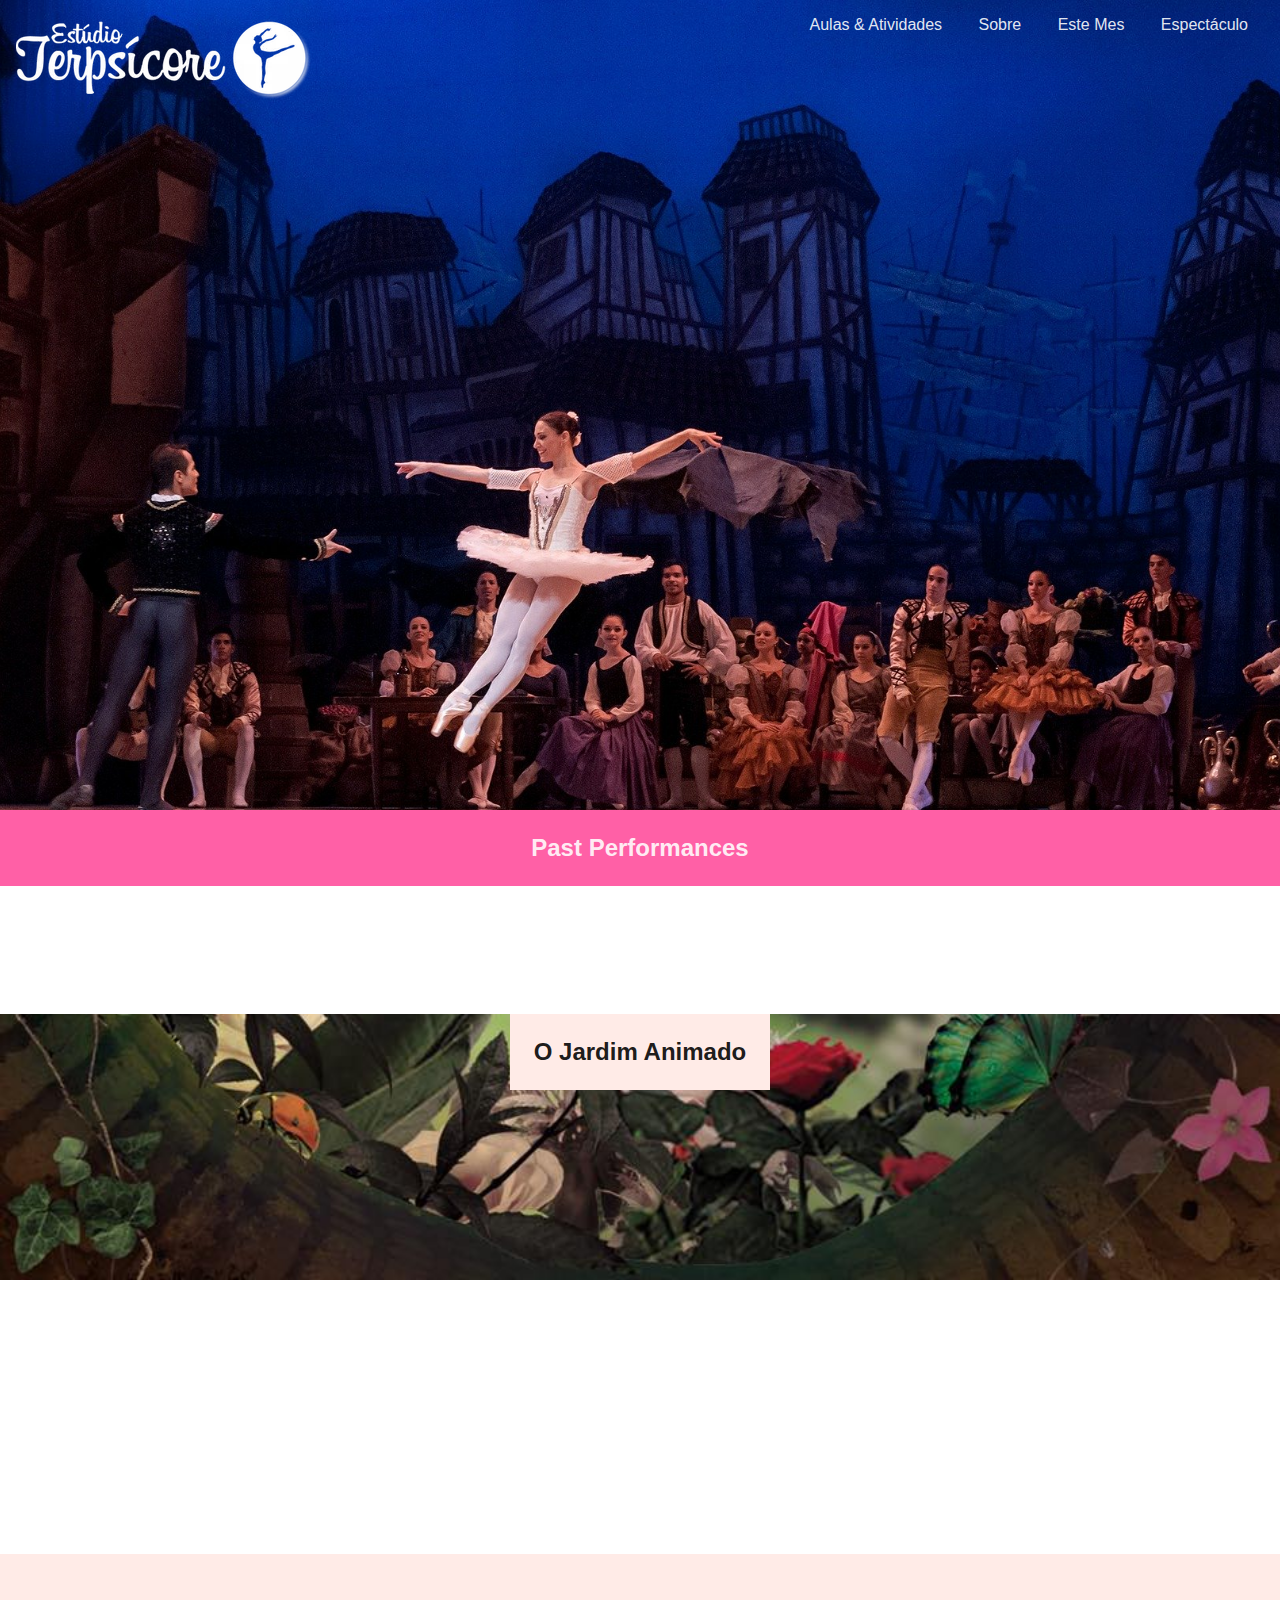
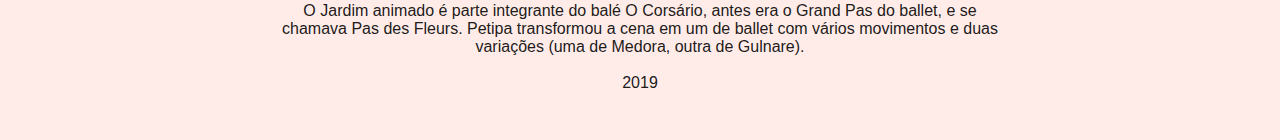
==== espetaculo.html @ 03edf13e "Jardim" ====
<!DOCTYPE html>
<html lang="en" dir="ltr">

<head>
  <meta charset="utf-8">
  <link rel="stylesheet" href="style.css">
  <title>Estudio Terpsicore</title>
</head>

<body id="espetaculo">
  <div class="esp1 parcont">
    <header>
      <a href="./index.html" id="HomeLogo"> <img src="./pics/terpLogo.png" alt="Home Logo"> </a>
      <nav class="main-nav">
        <ul>
          <li><a href="#">Aulas & Atividades</a></li>
          <li><a href="#">Sobre</a></li>
          <li><a href="#">Este Mes</a></li>
          <li><a href="#">Espectáculo</a></li>
        </ul>
      </nav>
    </header>
  </div>
  <div class="wide dark">
    <h2>Past Performances</h2>
  </div>
  <div class="esp2 parcont">
    <div class="spacer">

    </div>
    <div class="float light">
      <h2>O Jardim Animado</h2>
    </div>
  </div>
  <div class="wide light">
    <p>O Jardim animado é parte integrante do balé O Corsário, antes era o Grand Pas do ballet, e se chamava Pas des Fleurs. Petipa transformou a cena em um de ballet com vários movimentos e duas variações (uma de Medora, outra de Gulnare).
      <br><br>2019</p>

  </div>
</body>

</html>
---- style.css ----
* {
  padding: 0;
  margin: 0;
  color: rgba(255, 255, 255, 0.9);
  font-family: arial, sans-serif;
}

#index {
  background-image: url("./pics/HomeBack.png");
  background-repeat: no-repeat;
  background-position: center;
  background-size: cover;
  height: 100vh;
}

#HomeLogo {
  padding: 1em;
  padding-top: .9em;
}

.main-nav {
  float: right;
  padding: 1em;
}

.main-nav li a {
  list-style: none;
  text-decoration: none;
  padding: 1em;
}

.main-nav li {
  display: inline;
}

.wide {
  width: 100%;
  text-align: center;
  padding: 1.5em 0;
}

.wide p {
  width: 60%;
  text-align: center;
  margin: 1.5em auto;
}

.float {
  width: max-content;
  text-align: center;
  margin-left: auto;
  margin-right: auto;
  padding: 1.5em;
  margin-top: 10%;
}

.dark {
  background-color: rgb(255, 96, 166);
}

.light {
  background-color: #FFEBE7;
}

.light h2 {
  color: rgba(0, 0, 0, .9);
}

.light p {
  color: rgba(0, 0, 0, .9);
}

.parcont {
  background-repeat: no-repeat;
  background-size: cover;
  background-attachment: fixed;
}

h2 {
  text-align: center;
  margin-left: auto;
  margin-right: auto;
}

.spacer {
  height: 50%;
}

/* espetaculo */
#espetaculo {}

.esp1 {
  background-image: url("./pics/ballet-performances.jpg");
  min-height: 90vh;
  background-position: 6% 50%;
}

.esp2 {
  background-image: url("./pics/Jardim.jpg");
  min-height: 60vh;
}
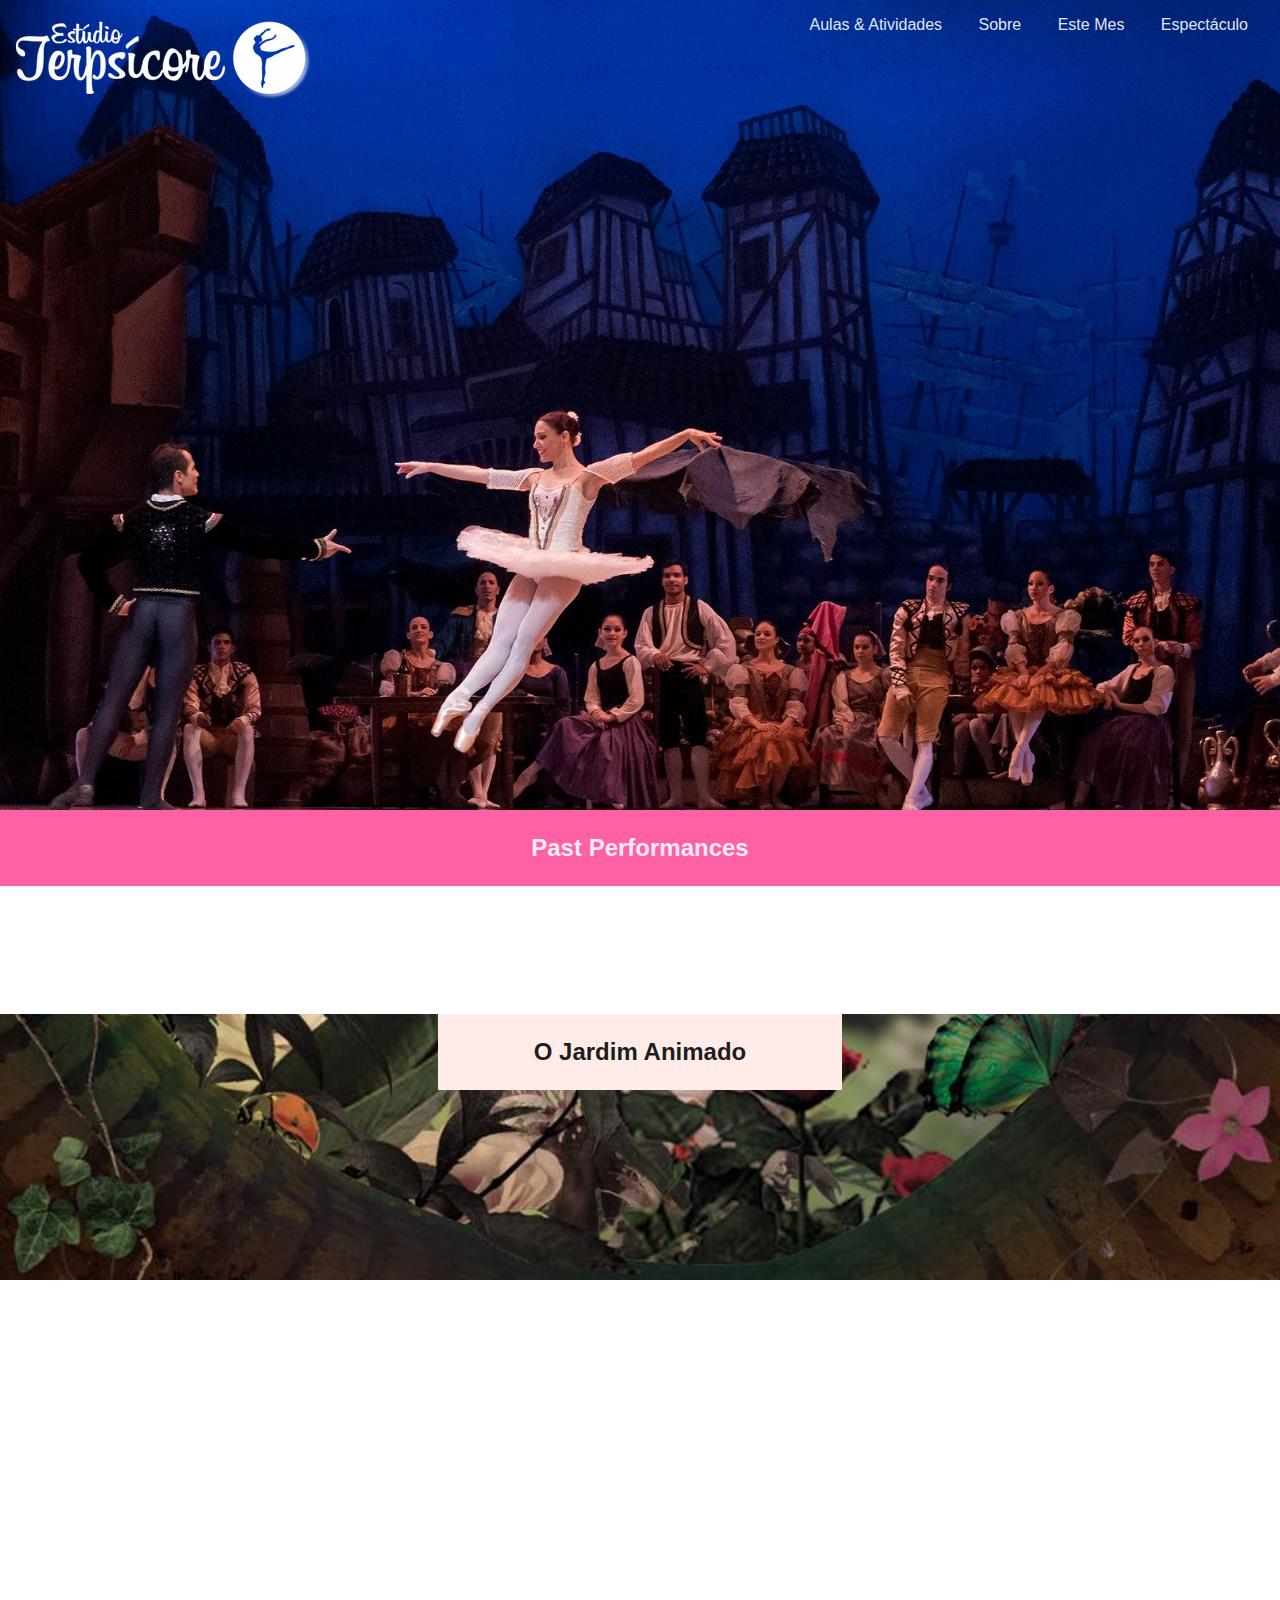
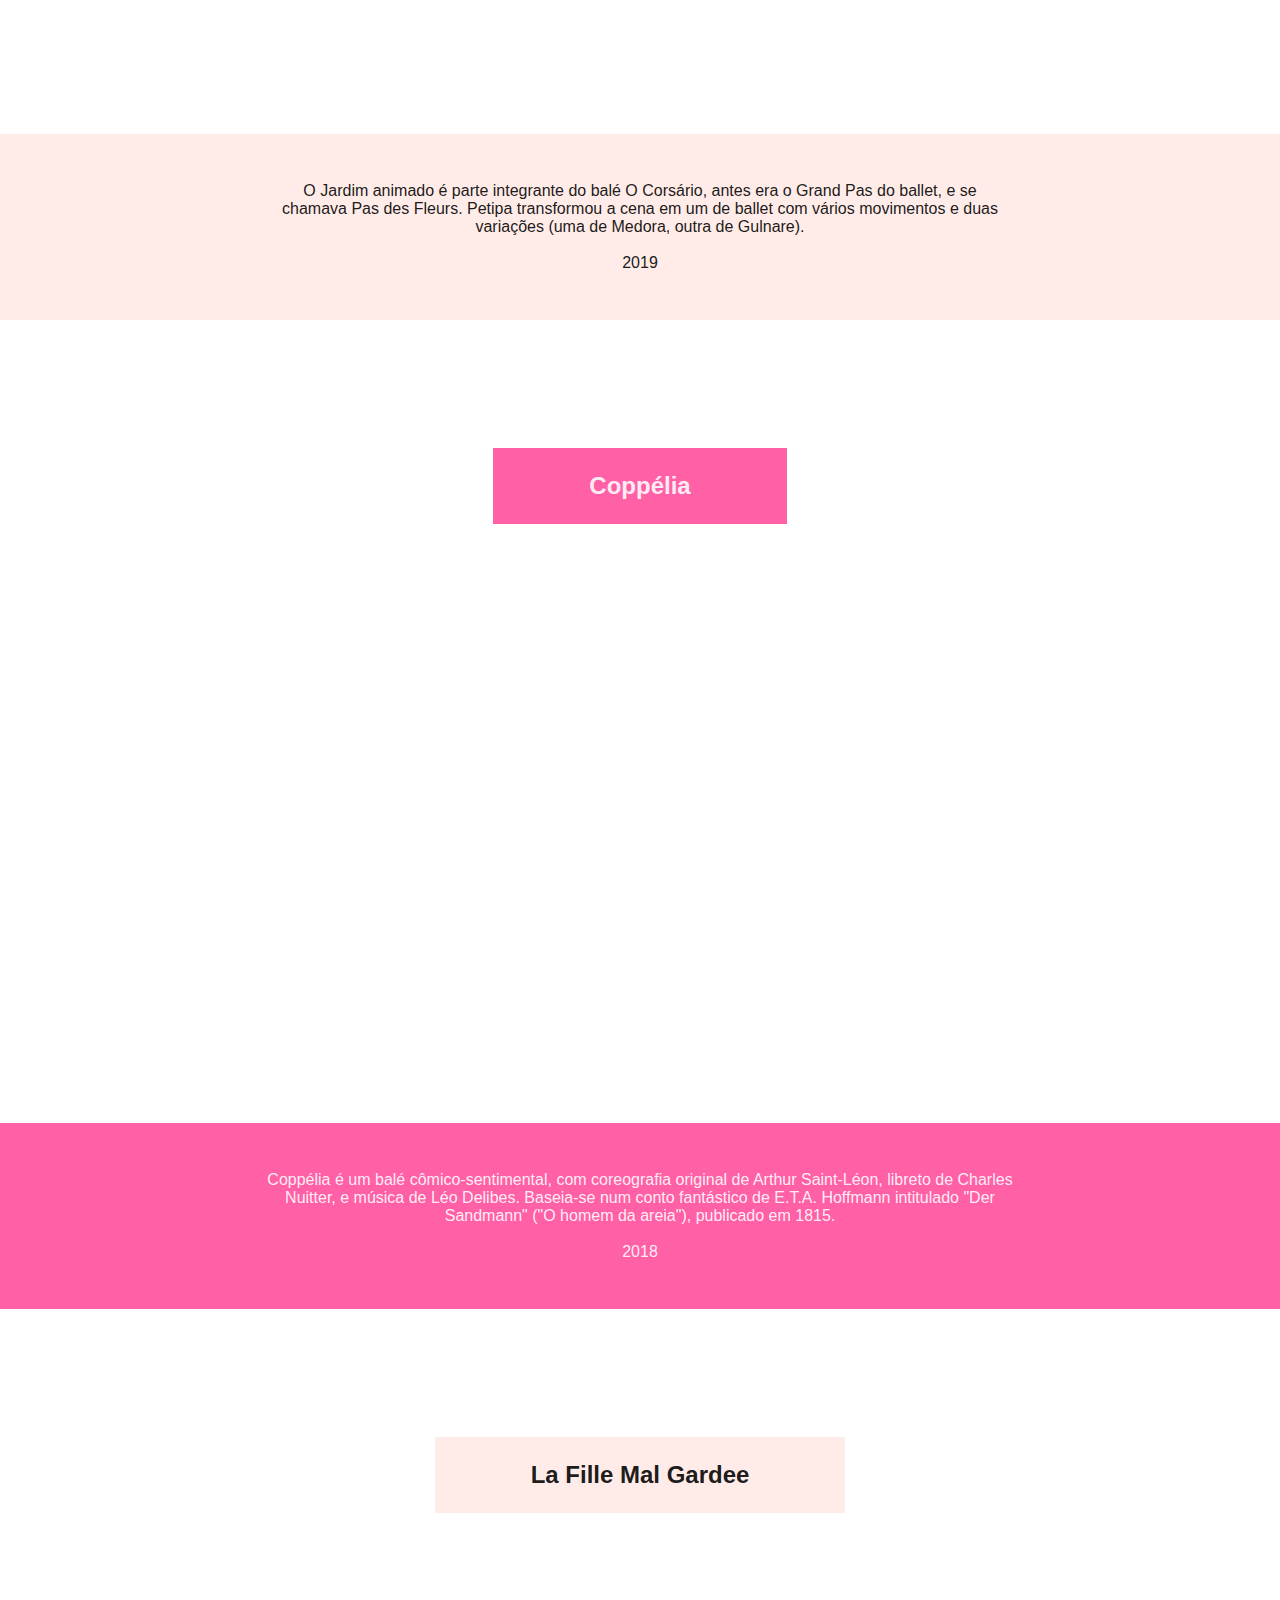
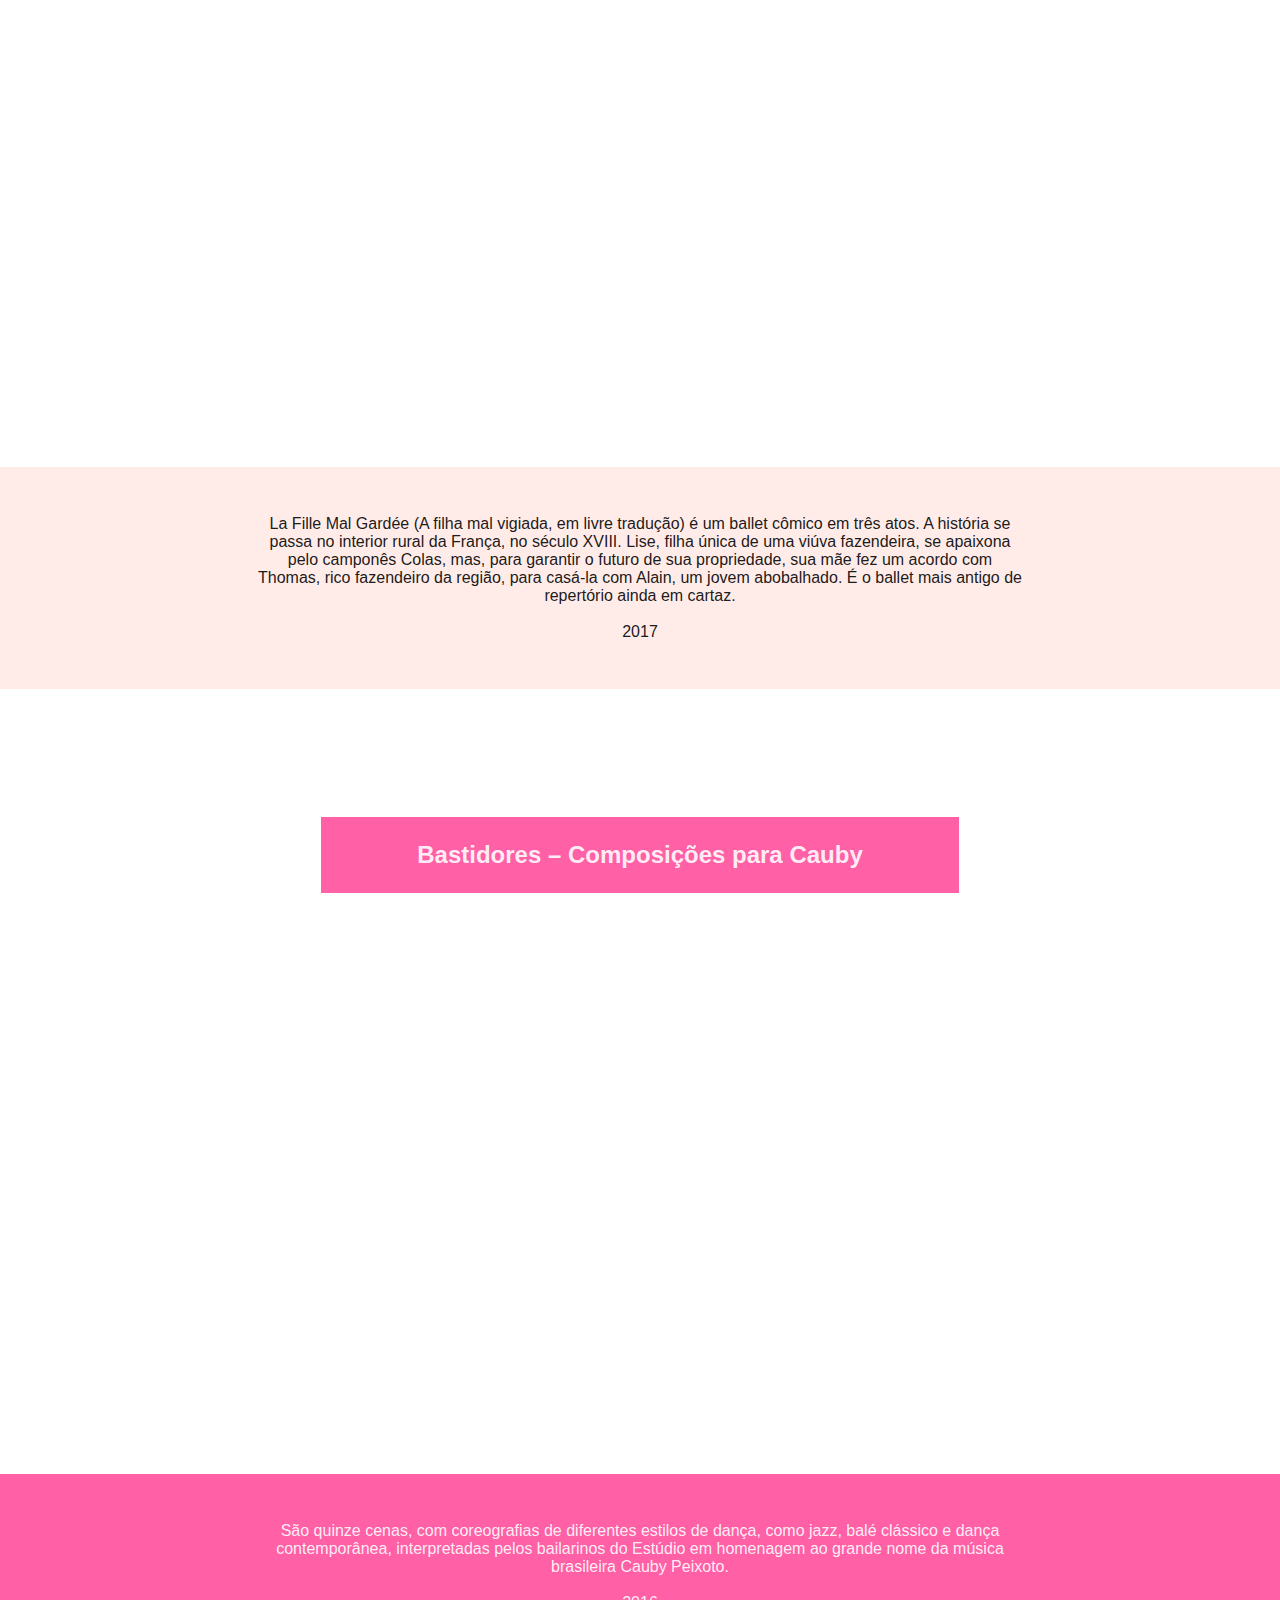
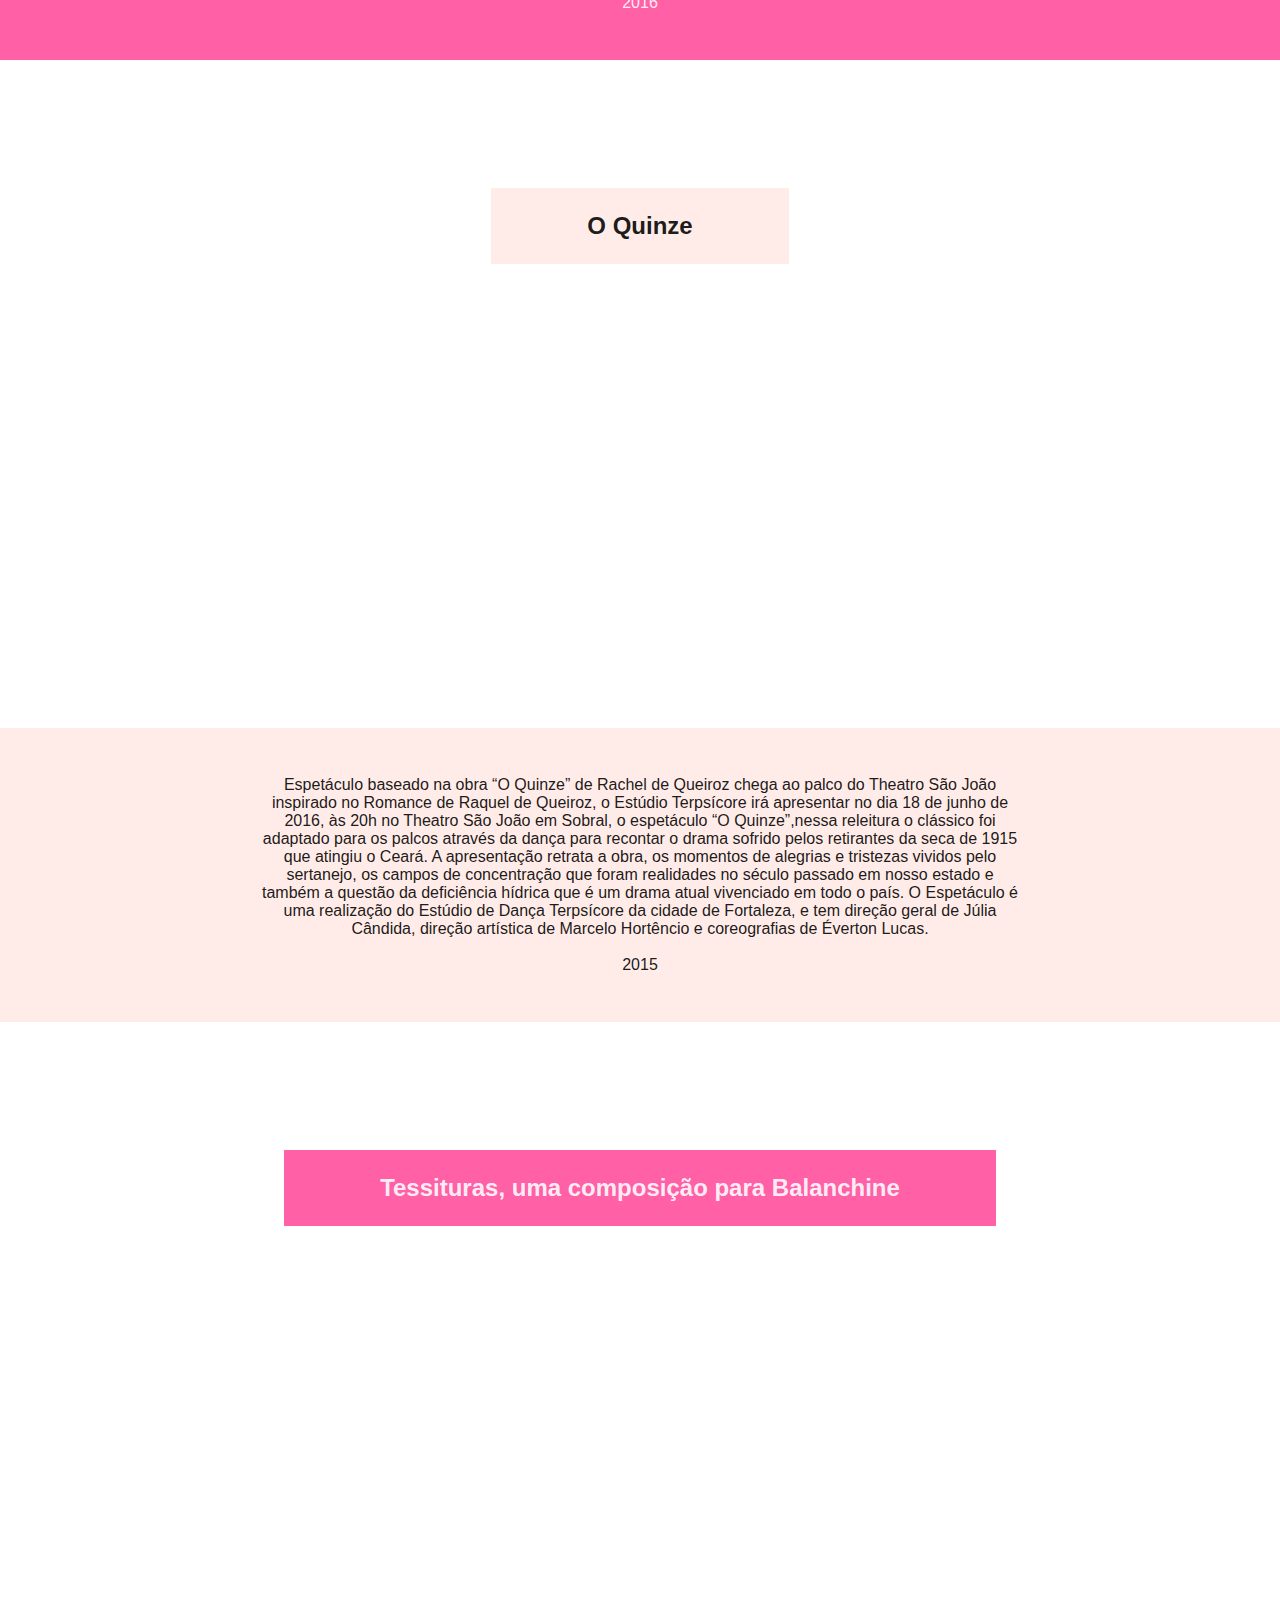
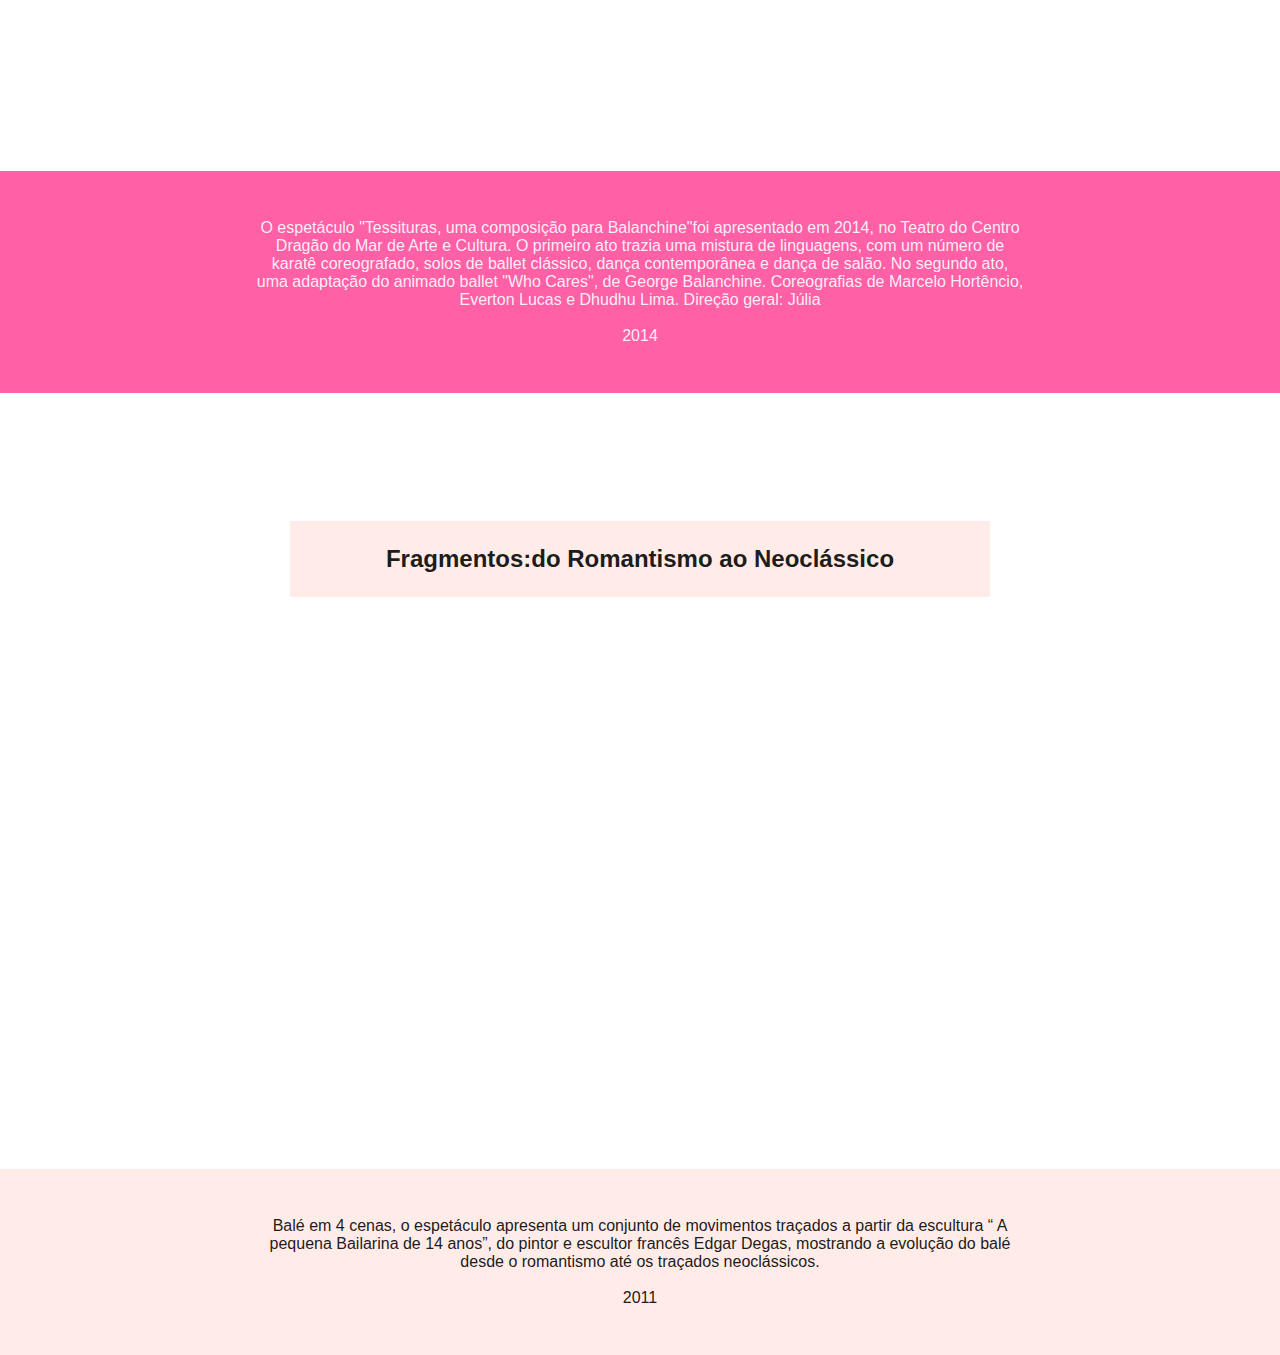
==== commit f1bdf9ad: "Up Through ESP8" ====
--- a/espetaculo.html
+++ b/espetaculo.html
@@ -37,6 +37,104 @@
       <br><br>2019</p>
 
   </div>
+  <div class="esp3 parcont">
+    <div class="spacer">
+
+    </div>
+    <div class="float dark">
+      <h2>Coppélia</h2>
+    </div>
+  </div>
+  <div class="wide dark">
+    <p>Coppélia é um balé cômico-sentimental, com coreografia original de Arthur Saint-Léon, libreto de Charles Nuitter, e música de Léo Delibes. Baseia-se num conto fantástico de E.T.A. Hoffmann intitulado "Der Sandmann" ("O homem da areia"),
+      publicado em 1815.
+      <br><br>
+      2018
+    </p>
+
+  </div>
+  <div class="esp4 parcont">
+    <div class="spacer">
+
+    </div>
+    <div class="float light">
+      <h2>La Fille Mal Gardee</h2>
+    </div>
+  </div>
+  <div class="wide light">
+    <p>La Fille Mal Gardée (A filha mal vigiada, em livre tradução) é um ballet cômico em três atos. A história se passa no interior rural da França, no século XVIII. Lise, filha única de uma viúva fazendeira, se apaixona pelo camponês Colas, mas,
+      para garantir o futuro de sua propriedade, sua mãe fez um acordo com Thomas, rico fazendeiro da região, para casá-la com Alain, um jovem abobalhado. É o ballet mais antigo de repertório ainda em cartaz.
+      <br><br>
+      2017
+    </p>
+
+  </div>
+  <div class="esp5 parcont">
+    <div class="spacer">
+
+    </div>
+    <div class="float dark">
+      <h2>Bastidores – Composições para Cauby</h2>
+    </div>
+  </div>
+  <div class="wide dark">
+    <p>São quinze cenas, com coreografias de diferentes estilos de dança, como jazz, balé clássico e dança contemporânea, interpretadas pelos bailarinos do Estúdio em homenagem ao grande nome da música brasileira Cauby Peixoto.
+      <br><br>
+      2016
+    </p>
+
+  </div>
+  <div class="esp6 parcont">
+    <div class="spacer">
+
+    </div>
+    <div class="float light">
+      <h2>O Quinze</h2>
+    </div>
+  </div>
+  <div class="wide light">
+    <p>Espetáculo baseado na obra “O Quinze” de Rachel de Queiroz chega ao palco do Theatro São João inspirado no Romance de Raquel de Queiroz, o Estúdio Terpsícore irá apresentar no dia 18 de junho de 2016, às 20h no Theatro São João em Sobral, o
+      espetáculo “O Quinze”,nessa releitura o clássico foi adaptado para os palcos através da dança para recontar o drama sofrido pelos retirantes da seca de 1915 que atingiu o Ceará.
+      A apresentação retrata a obra, os momentos de alegrias e tristezas vividos pelo sertanejo, os campos de concentração que foram realidades no século passado em nosso estado e também a questão da deficiência hídrica que é um drama atual
+      vivenciado em todo o país.
+      O Espetáculo é uma realização do Estúdio de Dança Terpsícore da cidade de Fortaleza, e tem direção geral de Júlia Cândida, direção artística de Marcelo Hortêncio e coreografias de Éverton Lucas.
+      <br><br>
+      2015
+    </p>
+
+  </div>
+  <div class="esp7 parcont">
+    <div class="spacer">
+
+    </div>
+    <div class="float dark">
+      <h2>Tessituras, uma composição para Balanchine</h2>
+    </div>
+  </div>
+  <div class="wide dark">
+    <p>O espetáculo "Tessituras, uma composição para Balanchine"foi apresentado em 2014, no Teatro do Centro Dragão do Mar de Arte e Cultura. O primeiro ato trazia uma mistura de linguagens, com um número de karatê coreografado, solos de ballet
+      clássico, dança contemporânea e dança de salão. No segundo ato, uma adaptação do animado ballet "Who Cares", de George Balanchine. Coreografias de Marcelo Hortêncio, Everton Lucas e Dhudhu Lima. Direção geral: Júlia
+      <br><br>
+      2014
+    </p>
+
+  </div>
+  <div class="esp8 parcont">
+    <div class="spacer">
+
+    </div>
+    <div class="float light">
+      <h2>Fragmentos:do Romantismo ao Neoclássico</h2>
+    </div>
+  </div>
+  <div class="wide light">
+    <p>Balé em 4 cenas, o espetáculo apresenta um conjunto de movimentos traçados a partir da escultura “ A pequena Bailarina de 14 anos”, do pintor e escultor francês Edgar Degas, mostrando a evolução do balé desde o romantismo até os traçados
+      neoclássicos.
+      <br><br>
+      2011
+    </p>
+
+  </div>
 </body>
 
 </html>--- a/style.css
+++ b/style.css
@@ -15,7 +15,7 @@
 
 #HomeLogo {
   padding: 1em;
-  padding-top: .9em;
+  padding-top: 0;
 }
 
 .main-nav {
@@ -50,7 +50,7 @@
   text-align: center;
   margin-left: auto;
   margin-right: auto;
-  padding: 1.5em;
+  padding: 1.5em 6em;
   margin-top: 10%;
 }
 
@@ -97,5 +97,35 @@
 
 .esp2 {
   background-image: url("./pics/Jardim.jpg");
+  min-height: 80vh;
+}
+
+.esp3 {
+  background-image: url("./pics/Coppelia.jpg");
+  min-height: 75vh;
+}
+
+.esp4 {
+  background-image: url("./pics/lafilee.jpg");
+  min-height: 70vh;
+}
+
+.esp5 {
+  background-image: url("./pics/Cauby.jpg");
+  min-height: 73vh;
+}
+
+.esp6 {
+  background-image: url("./pics/Quinze.jpg");
   min-height: 60vh;
+}
+
+.esp7 {
+  background-image: url("./pics/Tessituras.jpg");
+  min-height: 69vh;
+}
+
+.esp8 {
+  background-image: url("./pics/Fragmentos.jpg");
+  min-height: 72vh;
 }